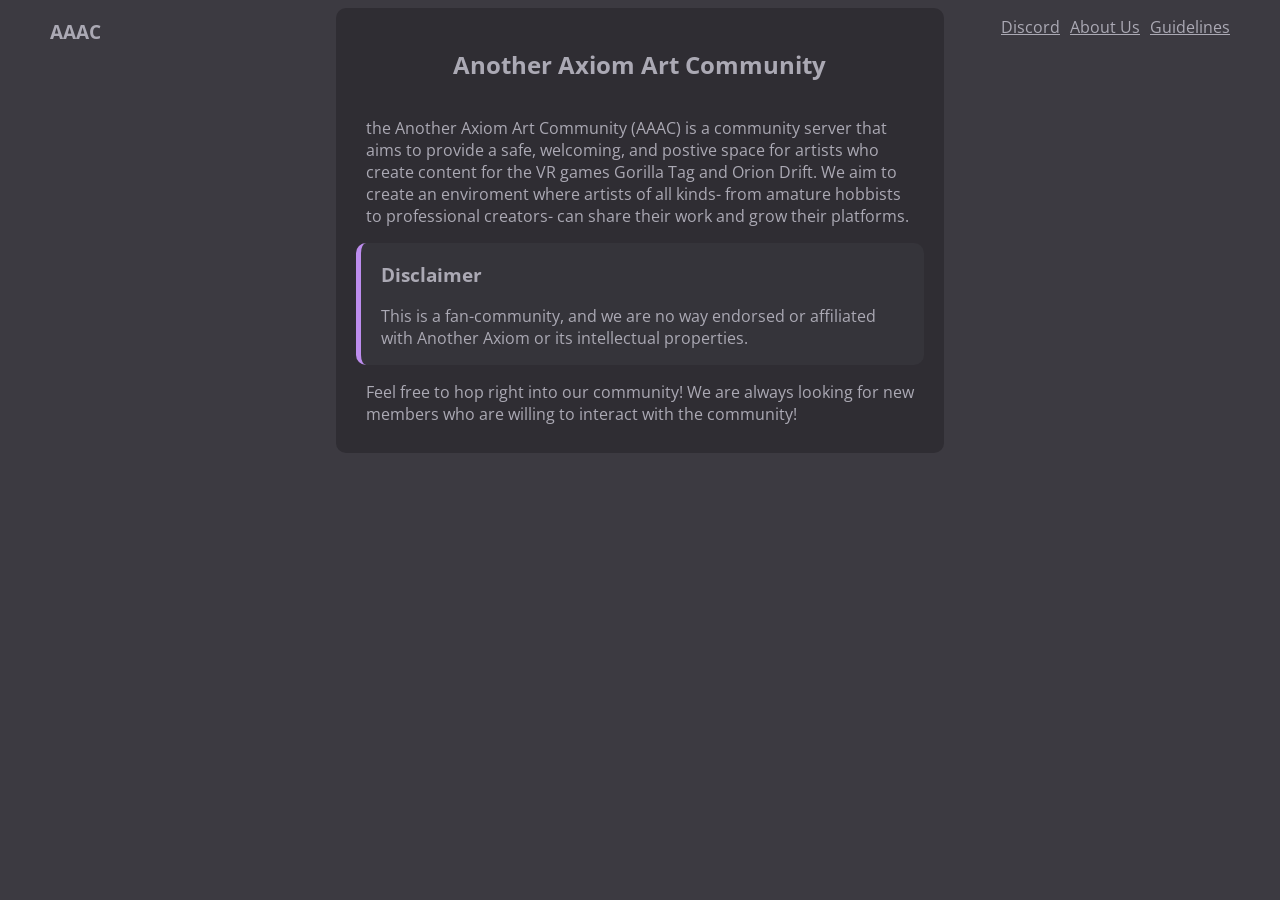
==== index.html @ 2395a4bd "Add files via upload" ====
<!DOCTYPE html>
<html>
<head>
    <meta charset="UTF-8">
    <link rel="stylesheet" href="styles.css">
    <meta name="viewport" content="width=device-width, initial-scale=1.0">
    <meta name="description" content="AAAC is a community server aiming to provide a supportive environment for artists who create art for the VR games Gorilla Tag and Orion Drift. Please note that we are an unofficial fan community, and we are not related to Another Axiom.">
    <meta name="robots" content="index, follow">
    <title> Another Axiom Art Community </title>
</head>

<body>
    <div class="homebar"></div>
        <h3 class="logo"> AAAC </h3>
        <div class = "links">
            <a href="#"><p>Discord</p></a>
            <a href="#"><p>About Us</p></a>
            <a href="#"><p>Guidelines</p></a>
        </div>
    </div>

    <div class="container">
        <h2>Another Axiom Art Community</h2>
        <p>the Another Axiom Art Community (AAAC) is a community server that aims to provide a safe, welcoming, and postive space for artists who create content for the VR games Gorilla Tag and Orion Drift. We aim to create an enviroment where artists of all kinds- from amature hobbists to professional creators- can share their work and grow their platforms.
    
            <div class="mini-container">
                <h3>Disclaimer</h3>
                <p>This is a fan-community, and we are no way endorsed or affiliated with Another Axiom or its intellectual properties.</p>
            </div>
    <p>Feel free to hop right into our community! We are always looking for new members who are willing to interact with the community!</p>
    
       
       
     </div>
</body>
</html>
---- styles.css ----
@font-face {
    font-family: opensans;
    src: url(opensans.ttf);
}

* {
    background-color: #3c3a41;
    font-family: opensans;
    color: #aba9b4;
     
}

.logo {
    position: absolute;
    top: 0px;
    left: 50px;

}

.container {
    width: 45%;
    height: 45vh;
    
    display: flex;
     flex-direction: column;
     align-items: center;
     margin: 0 auto;
     padding: 20px;
     border-radius: 10px;
    
    
     background-color: #2F2D33;
    
}

.container * {
    background-color: #2F2D33;

   padding-left: 10px;
     padding-right: 10px;
}

.mini-container {
    background-color: #35343a;
    border-left: 5px solid #bd8dee;
    border-radius: 10px;
}

.mini-container * {
    background-color: #35343a;

     padding-left: 10px;
     padding-right: 10px;
}

.links {
    display: flex;
    flex-direction: row;
    gap: 10px;
    position: absolute;
    top: 0px;
    right: 50px;
}
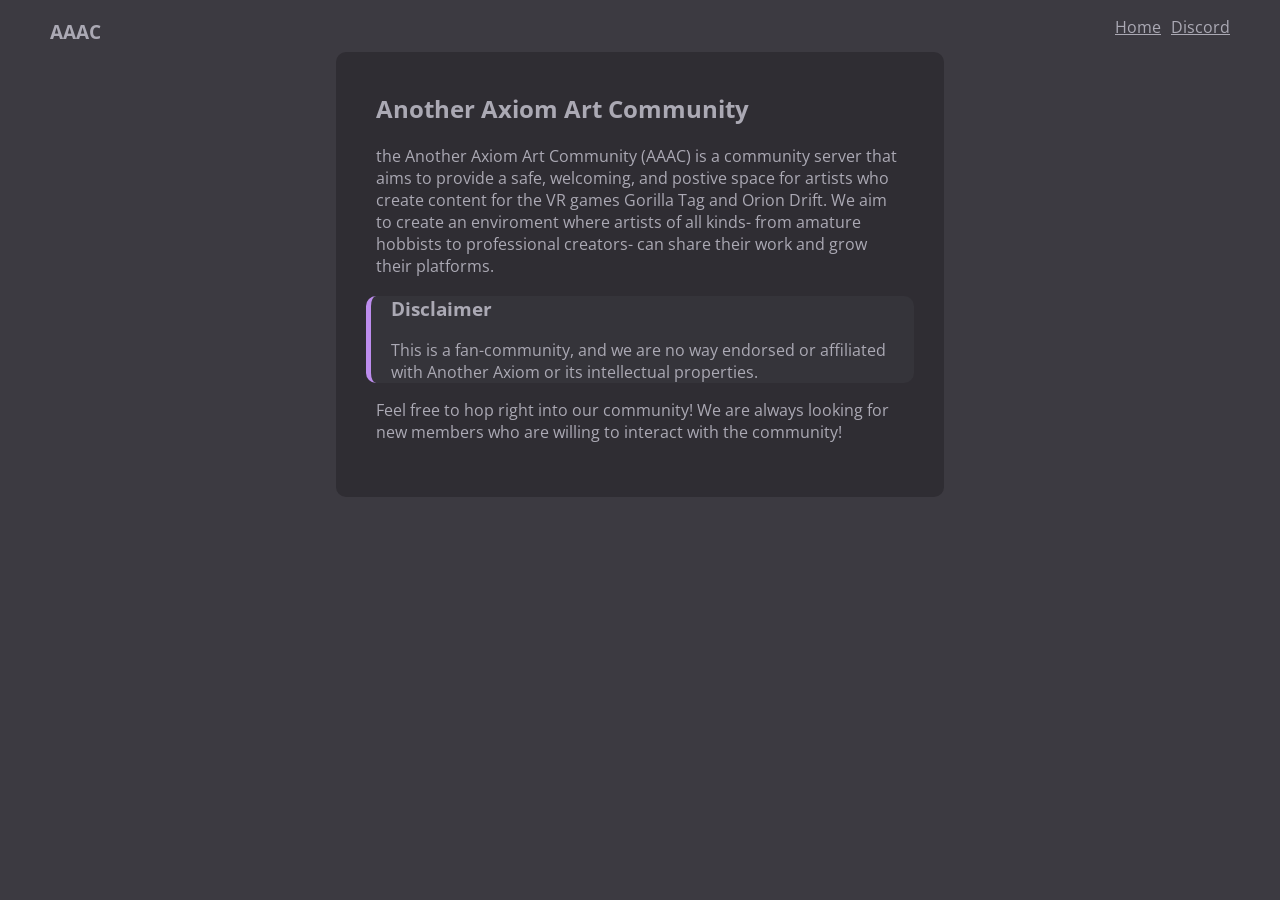
==== commit 228b0f12: "Update index.html" ====
--- a/index.html
+++ b/index.html
@@ -13,13 +13,14 @@
     <div class="homebar"></div>
         <h3 class="logo"> AAAC </h3>
         <div class = "links">
+            <a href="#"><p>Home</p></a>
             <a href="#"><p>Discord</p></a>
-            <a href="#"><p>About Us</p></a>
-            <a href="#"><p>Guidelines</p></a>
         </div>
     </div>
-
+<br>
+<br>
     <div class="container">
+      <div class="content">
         <h2>Another Axiom Art Community</h2>
         <p>the Another Axiom Art Community (AAAC) is a community server that aims to provide a safe, welcoming, and postive space for artists who create content for the VR games Gorilla Tag and Orion Drift. We aim to create an enviroment where artists of all kinds- from amature hobbists to professional creators- can share their work and grow their platforms.
     
@@ -30,7 +31,7 @@
     <p>Feel free to hop right into our community! We are always looking for new members who are willing to interact with the community!</p>
     
        
-       
+    </div>
      </div>
 </body>
-</html>+</html>
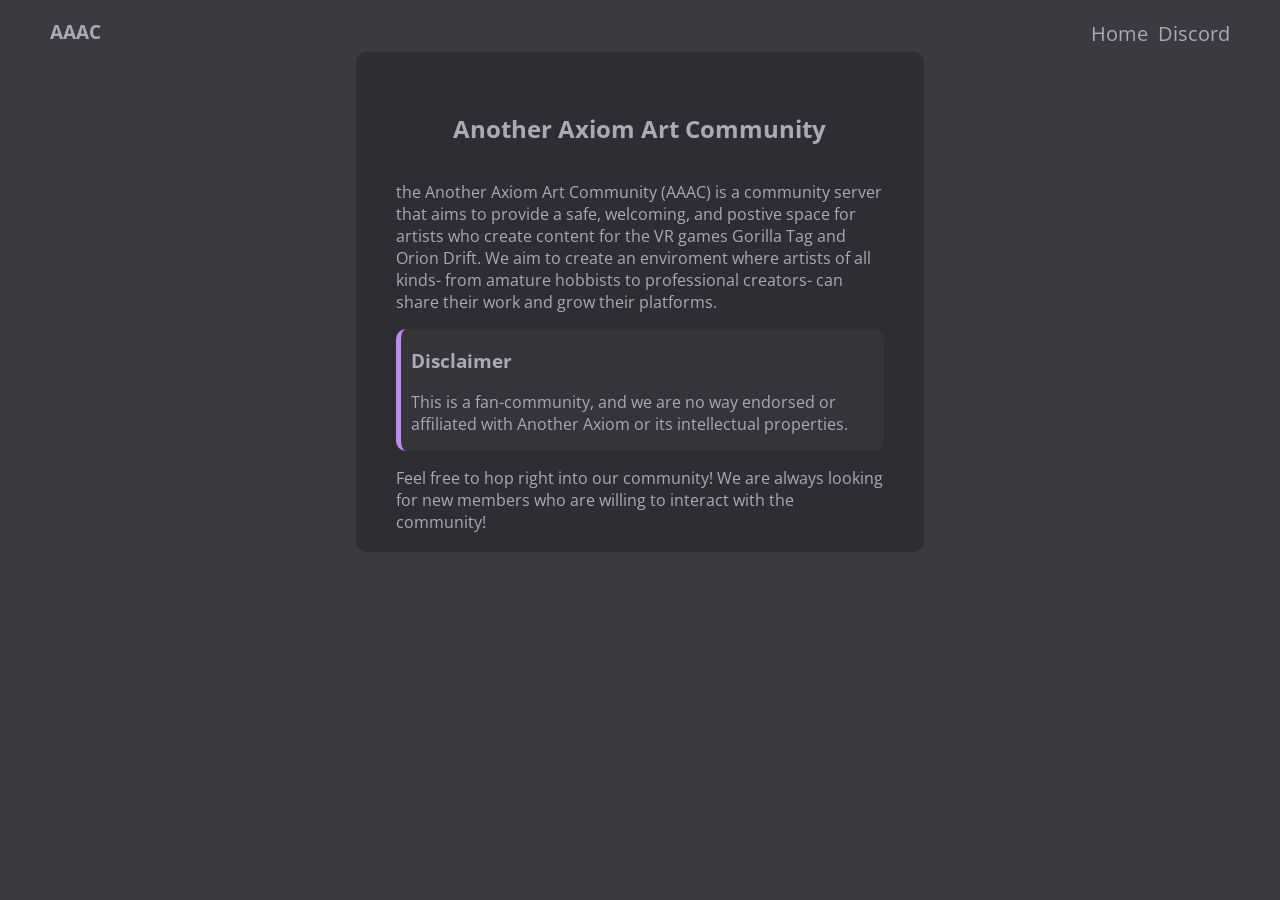
==== commit 522c0380: "Update index.html" ====
--- a/index.html
+++ b/index.html
@@ -13,8 +13,8 @@
     <div class="homebar"></div>
         <h3 class="logo"> AAAC </h3>
         <div class = "links">
-            <a href="#"><p>Home</p></a>
-            <a href="#"><p>Discord</p></a>
+            <a href="https://hallow-ween.github.io/aaac/"><p>Home</p></a>
+            <a href="https://hallow-ween.github.io/aaac/discord"><p>Discord</p></a>
         </div>
     </div>
 <br>
--- a/styles.css
+++ b/styles.css
@@ -3,10 +3,11 @@
     src: url(opensans.ttf);
 }
 
-* {
+body {
     background-color: #3c3a41;
     font-family: opensans;
     color: #aba9b4;
+    
      
 }
 
@@ -19,39 +20,44 @@
 
 .container {
     width: 45%;
-    height: 45vh;
+    height: 500px;
     
-    display: flex;
+     display: flex;
      flex-direction: column;
      align-items: center;
      margin: 0 auto;
      padding: 20px;
+     padding-left: 20px;
+     padding-right: 20px;
      border-radius: 10px;
+    box-sizing: border-box;
     
     
      background-color: #2F2D33;
     
 }
 
-.container * {
-    background-color: #2F2D33;
+.content {
+    display: flex;
+    flex-direction: column;
+    align-items: center;
+    overflow: auto;
+     padding: 20px;
+     padding-left: 20px;
+     padding-right: 20px;
+     border-radius: 10px;
+}
 
-   padding-left: 10px;
-     padding-right: 10px;
-}
 
 .mini-container {
     background-color: #35343a;
     border-left: 5px solid #bd8dee;
     border-radius: 10px;
+    padding-left: 10px;
+    padding-right: 10px;
 }
 
-.mini-container * {
-    background-color: #35343a;
 
-     padding-left: 10px;
-     padding-right: 10px;
-}
 
 .links {
     display: flex;
@@ -60,4 +66,36 @@
     position: absolute;
     top: 0px;
     right: 50px;
-}+}
+
+.links a {
+    text-decoration: none;
+    font-size: 20px;
+    color: #aba9b4;
+}
+
+.links a:hover {
+     color: #93919b;
+    text-decoration: wavy underline;
+}
+
+@media (max-width: 600px) {
+   .container {
+    width: 75%;
+    height: 500px;
+    
+     display: flex;
+     flex-direction: column;
+     align-items: center;
+     margin: 0 auto;
+     padding: 20px;
+     padding-left: 20px;
+     padding-right: 20px;
+     border-radius: 10px;
+    box-sizing: border-box;
+    
+    
+     background-color: #2F2D33;
+    
+}
+}
